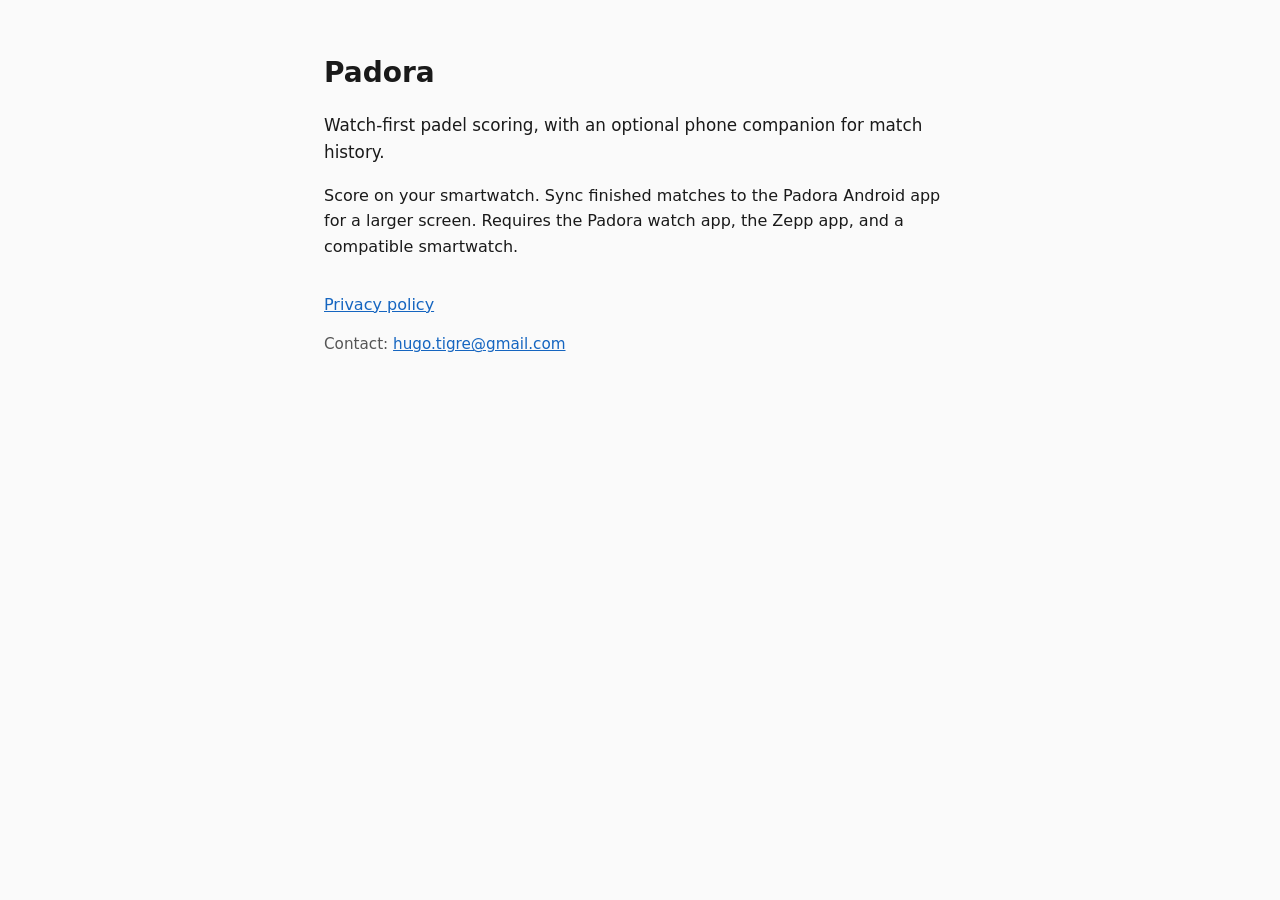
==== index.html @ f3aebf8f "Initial Padora site (landing + privacy policy). Published from padora/website/ for GitHub Pages and " ====
<!DOCTYPE html>
<html lang="en">
<head>
  <meta charset="utf-8">
  <meta name="viewport" content="width=device-width, initial-scale=1">
  <title>Padora</title>
  <link rel="stylesheet" href="style.css">
</head>
<body>
  <main>
    <h1>Padora</h1>
    <p class="lead">Watch-first padel scoring, with an optional phone companion for match history.</p>
    <p>
      Score on your smartwatch. Sync finished matches to the Padora Android app for a larger screen.
      Requires the Padora watch app, the Zepp app, and a compatible smartwatch.
    </p>
    <nav>
      <a href="privacy.html">Privacy policy</a>
    </nav>
    <p class="contact">
      Contact: <a href="mailto:hugo.tigre@gmail.com">hugo.tigre@gmail.com</a>
    </p>
  </main>
</body>
</html>
---- style.css ----
:root {
  color-scheme: light dark;
  --text: #1a1a1a;
  --muted: #555;
  --bg: #fafafa;
  --link: #1565c0;
}

@media (prefers-color-scheme: dark) {
  :root {
    --text: #f0f0f0;
    --muted: #aaa;
    --bg: #121212;
    --link: #90caf9;
  }
}

* {
  box-sizing: border-box;
}

body {
  margin: 0;
  font-family: system-ui, -apple-system, Segoe UI, Roboto, sans-serif;
  line-height: 1.6;
  color: var(--text);
  background: var(--bg);
}

main {
  max-width: 42rem;
  margin: 0 auto;
  padding: 2rem 1.25rem 3rem;
}

h1 {
  font-size: 1.75rem;
  margin-bottom: 0.5rem;
}

h2 {
  font-size: 1.1rem;
  margin-top: 1.75rem;
}

.lead {
  font-size: 1.05rem;
}

.updated,
.contact {
  color: var(--muted);
  font-size: 0.95rem;
}

a {
  color: var(--link);
}

nav {
  margin-top: 2rem;
}

ul {
  padding-left: 1.25rem;
}

code {
  font-size: 0.9em;
}
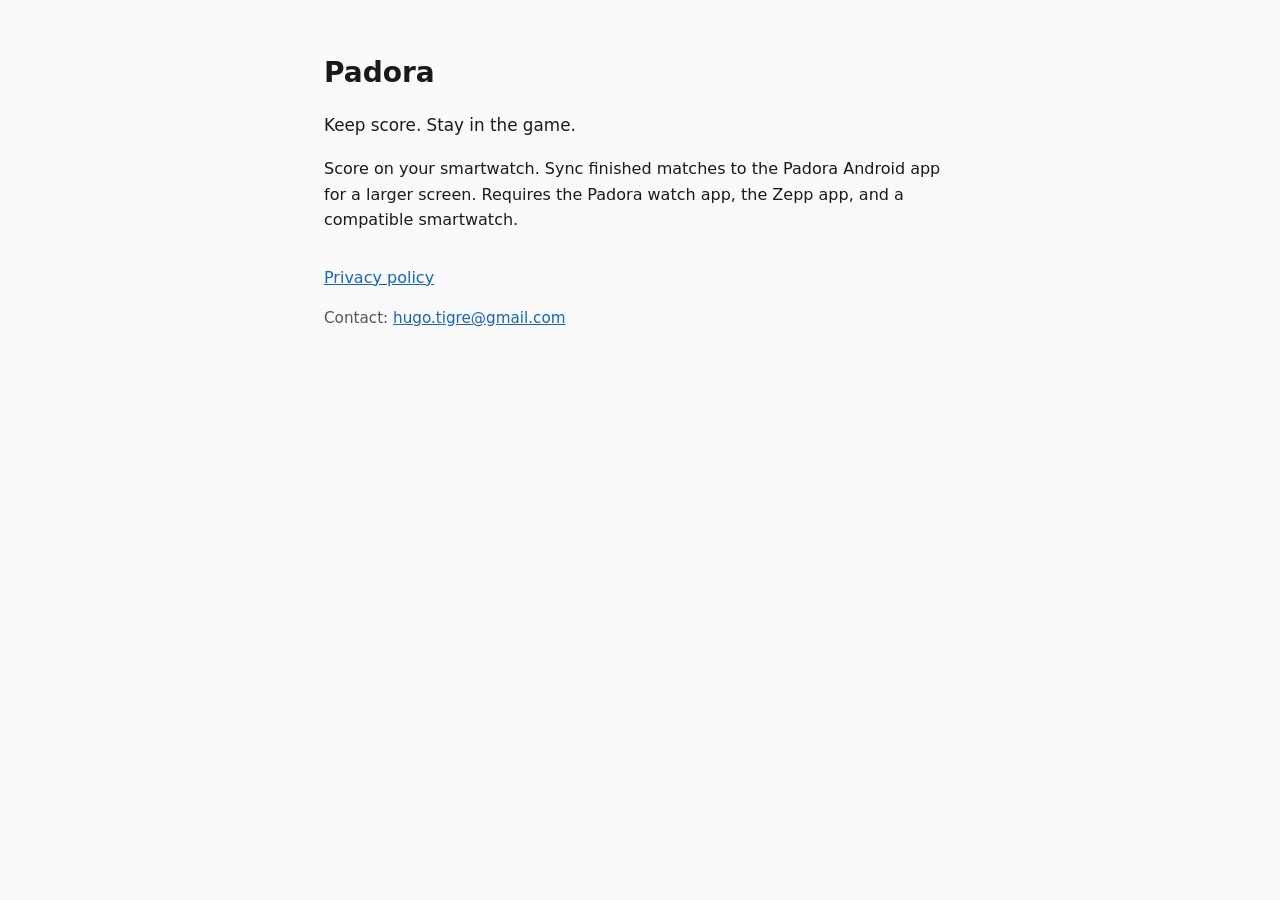
==== commit d1b0f783: "Update site" ====
--- a/index.html
+++ b/index.html
@@ -9,7 +9,7 @@
 <body>
   <main>
     <h1>Padora</h1>
-    <p class="lead">Watch-first padel scoring, with an optional phone companion for match history.</p>
+    <p class="lead">Keep score. Stay in the game.</p>
     <p>
       Score on your smartwatch. Sync finished matches to the Padora Android app for a larger screen.
       Requires the Padora watch app, the Zepp app, and a compatible smartwatch.
